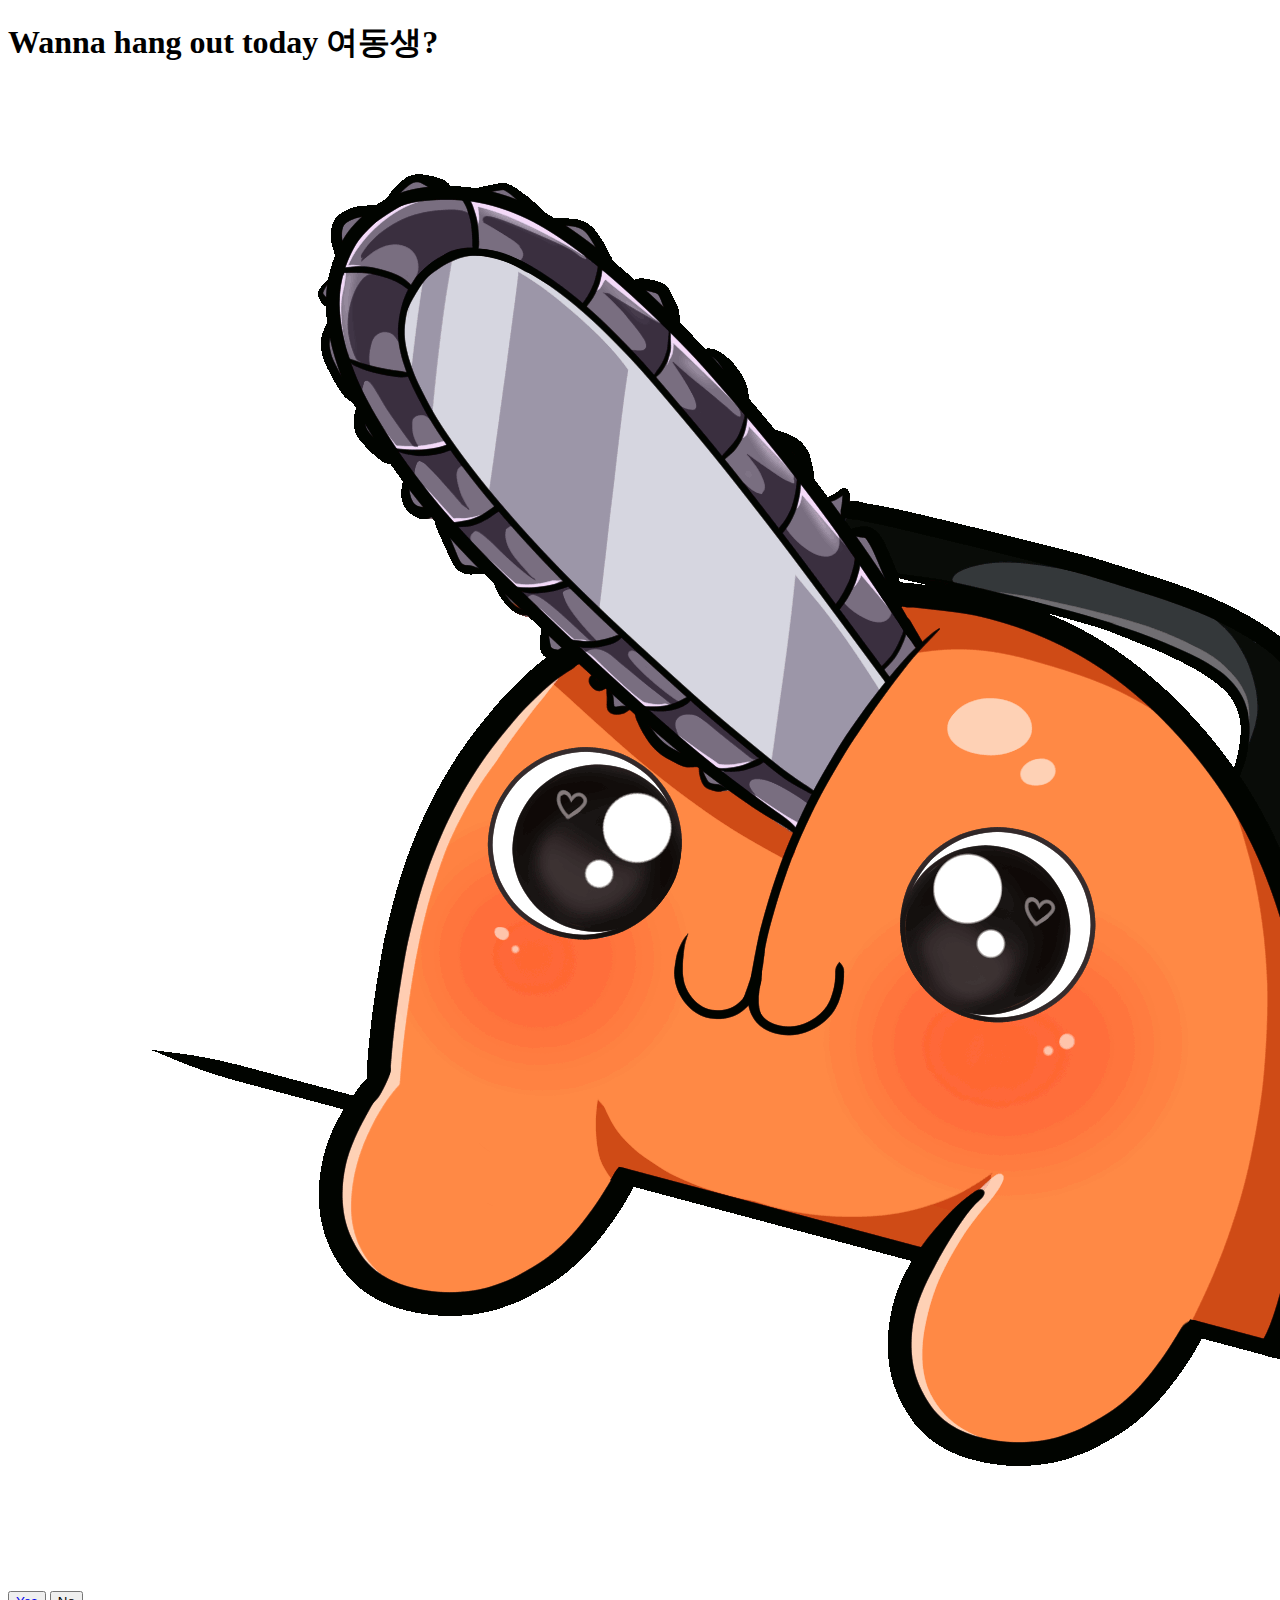
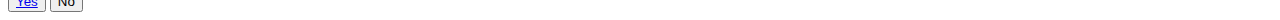
==== index.html @ 362856e8 "front-end simple  de momento" ====
<!DOCTYPE html>
<html lang="en">
<head>
<meta charset="UTF-8">
<meta name="viewport" content="width=device-width, initial-scale=1.0">
<title>Hang Out</title>
<link rel="stylesheet" href="styles.css">
</head>
<body>
<h1>Wanna hang out today 여동생?</h1>
<div id="image-container">
    <img id="pochita" src="img/0e504645-97a4-42ca-85ea-6e5bc60a9ec4_pochitabongo.gif" alt="Pochita">
</div>
<button id="yes-btn"><a href="great.html">Yes</a></button>
<button id="no-btn">No</button>

<script src="script.js"></script>
</body>
</html>
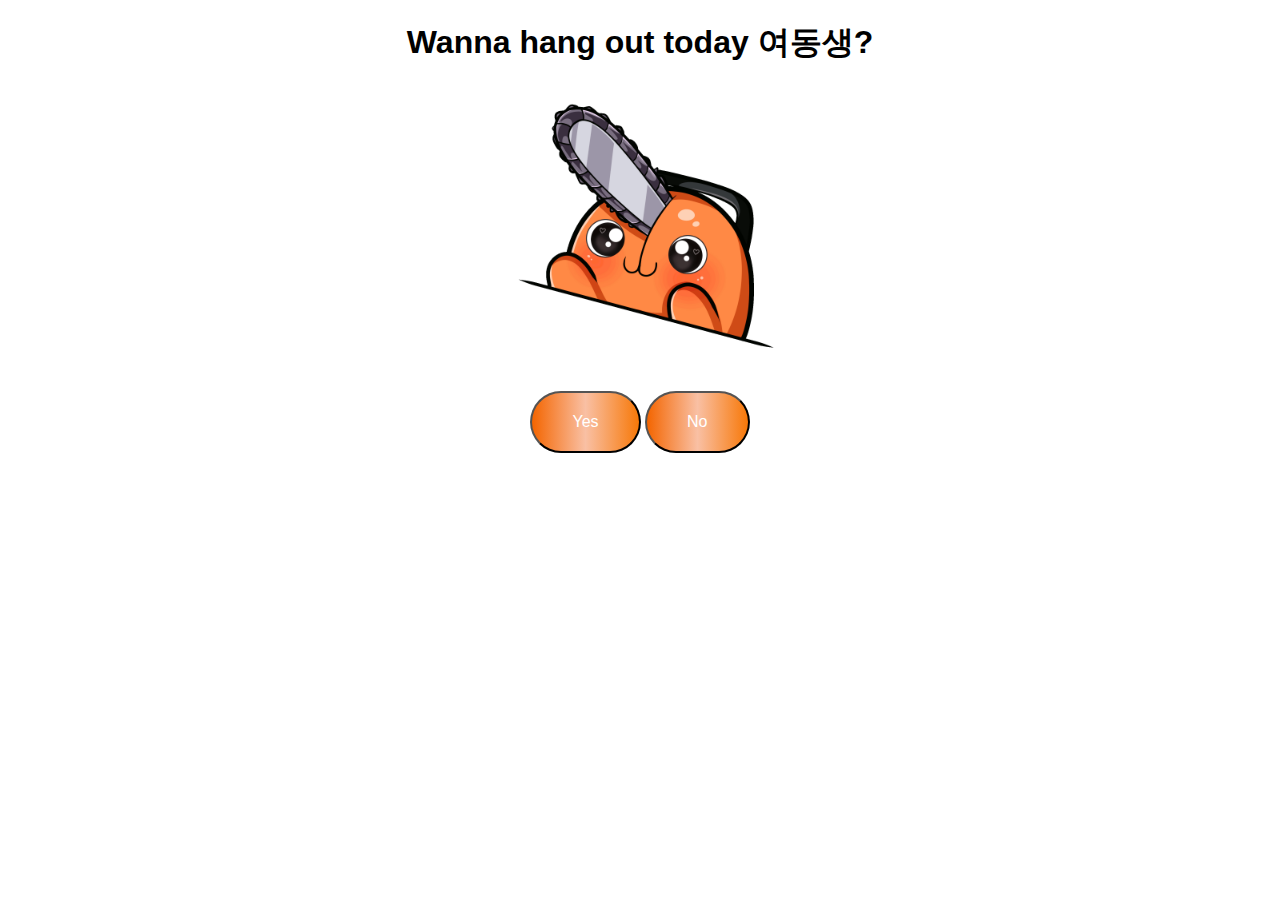
==== commit f54b417e: "./" ====
--- a/index.html
+++ b/index.html
@@ -4,16 +4,16 @@
 <meta charset="UTF-8">
 <meta name="viewport" content="width=device-width, initial-scale=1.0">
 <title>Hang Out</title>
-<link rel="stylesheet" href="styles.css">
+<link rel="stylesheet" href="./css/styles.css">
 </head>
 <body>
 <h1>Wanna hang out today 여동생?</h1>
 <div id="image-container">
-    <img id="pochita" src="img/0e504645-97a4-42ca-85ea-6e5bc60a9ec4_pochitabongo.gif" alt="Pochita">
+    <img id="pochita" src="./img/0e504645-97a4-42ca-85ea-6e5bc60a9ec4_pochitabongo.gif" alt="Pochita">
 </div>
 <button id="yes-btn"><a href="great.html">Yes</a></button>
 <button id="no-btn">No</button>
 
-<script src="script.js"></script>
+<script src="./js/script.js"></script>
 </body>
 </html>
--- a/css/styles.css
+++ b/css/styles.css
@@ -0,0 +1,68 @@
+body {
+    font-family: Arial, sans-serif;
+    text-align: center;
+}
+
+#great {
+ background-image: url(img/6SSp.gif);
+}
+
+#image-container {
+    position: relative;
+    width: 300px;
+    margin: 0 auto;
+}
+
+
+#thanks {
+    font-family:Impact, Haettenschweiler, 'Arial Narrow Bold', sans-serif;
+    font-size: 5em;
+}
+
+#image-container2 {
+    position: relative;
+    width: 600px;
+    margin: 0 auto;
+}
+
+
+
+#pochita {
+    width: 100%;
+    height: auto;
+}
+
+#yes-btn, #no-btn {
+    background: rgb(244,101,0);
+    background: linear-gradient(90deg, rgba(244,101,0,1) 0%, rgba(249,192,164,1) 50%, rgba(247,120,8,1) 100%);    border-radius: 50px;
+    padding: 20px 40px;
+    color: white;
+    font-size: 16px;
+    position: relative;
+    transition: transform 0.3s;
+}
+
+
+#yes-btn:hover{
+    animation: bubble 0.4s ease-out;
+    background: rgb(172,72,0);
+    background: linear-gradient(90deg, rgba(172,72,0,1) 0%, rgba(255,112,17,1) 50%, rgba(188,88,0,1) 100%);
+
+}
+a {
+    text-decoration: none;
+    color: white;
+
+}
+
+@keyframes bubble {
+    0% {
+      transform: scale(1);
+    }
+    50% {
+      transform: scale(1.2);
+    }
+    100% {
+      transform: scale(1);
+    }
+  }